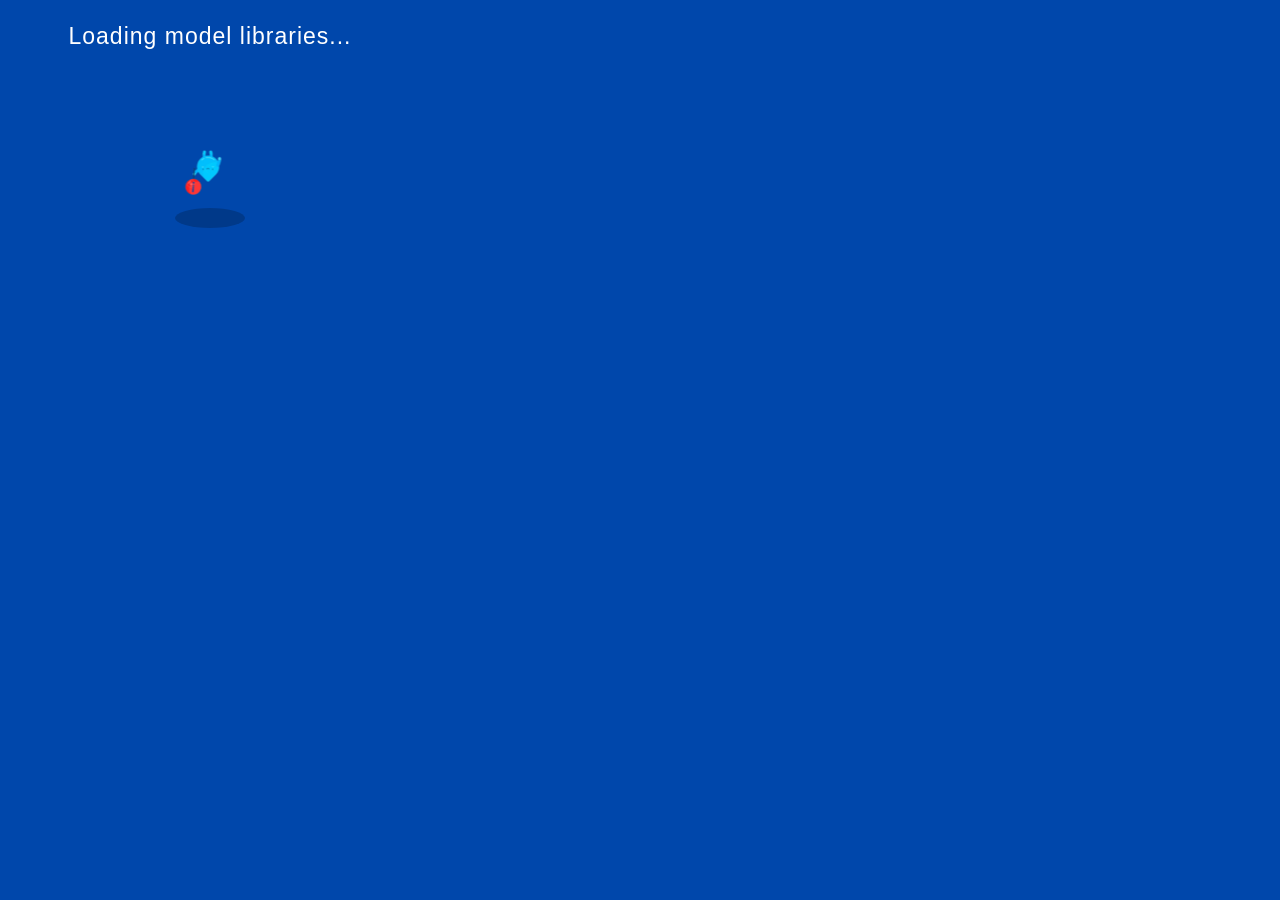
==== index.html @ 246b1ae7 "Initial commit on dev" ====
<!DOCTYPE html>
<html lang="en">
<head>
    <meta charset="UTF-8">
    <meta name="viewport" content="width=device-width, initial-scale=1.0">
    <title>Loading Animation</title>
    <link rel="stylesheet" href="styless.css">
</head>
<body>
    <div class="container">
        <div class="loading-text">Loading model libraries...</div>
        <div class="floating-i">
            <img src="waterdrop.png", alt="!" />
        </div>
        <div class="shadow"></div>
    </div>
    <script src="script.js"></script>
</body>
</html>
---- styless.css ----
body {
    height: 230px;
    width: 400px;
    margin: 0;
    padding: 10px;
    display: flex;
    justify-content: center;
    align-items: center;
    background-color: #0047AB;
    font-family: Arial, sans-serif;
}

.container {
    position: relative;
    display: flex;
    flex-direction: column;
    align-items: center;
    gap: 20px;
}

.loading-text {
    color: white;
    font-size: 23px;
    letter-spacing: 1px;
    animation: pulse 1.5s infinite;
    padding-bottom: 1px;
}

.floating-i {
    font-size: 8rem;
    color: white;
    font-style:normal;
    animation: float 3s ease-in-out infinite;
    position: relative;
    margin-top: 20px;
    margin-bottom: -50px;
   
}

.shadow {
    width: 70px;
    height: 20px;
    background: rgba(0, 0, 0, 0.2);
    border-radius: 50%;
    animation: shadow 3s ease-in-out infinite;
}

@keyframes float {
    0%, 100% {
        transform: rotate(0deg) translateY(0);
    }

    25% {
        transform: rotate(0deg) translateY(-10px) translateX(5px);
    }

    50% {
        transform: rotate(0deg) translateY(-15px);
    }

    75% {
        transform: rotate(0deg) translateY(-10px) translateX(-5px);
    }
}

@keyframes shadow {
    0%, 100% {
        transform: scale(1);
        opacity: 0.4;
    }

    25% {
        transform: scale(0.9);
        opacity: 0.3;
    }

    50% {
        transform: scale(0.8);
        opacity: 0.2;
    }

    75% {
        transform: scale(0.9);
        opacity: 0.3;
    }
}

@keyframes pulse {
    0%, 100% {
        opacity: 1;
    }

    50% {
        opacity: 0.5;
    }
}
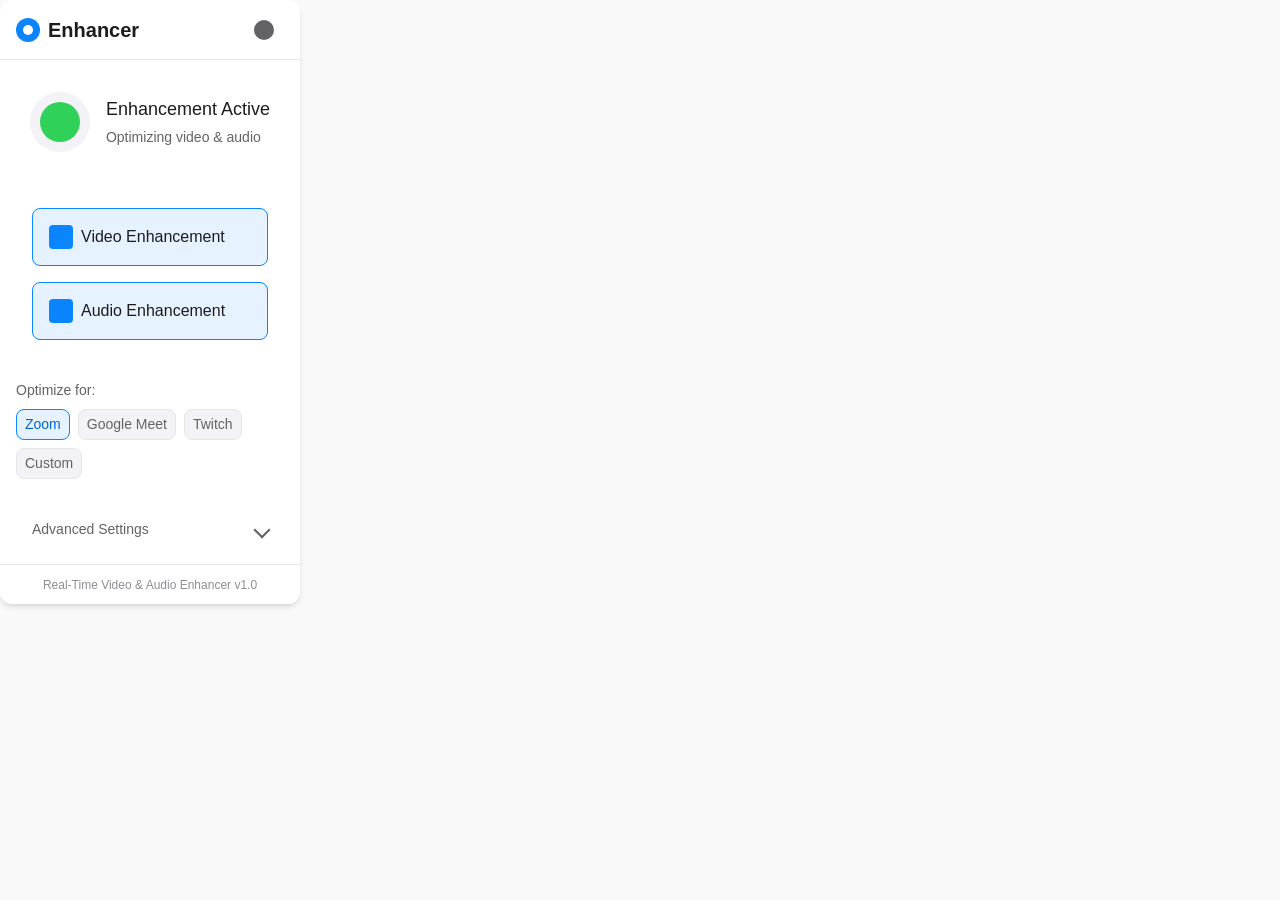
==== commit c1dab0e2: "commiting to check" ====
--- a/index.html
+++ b/index.html
@@ -1,19 +1,102 @@
-<!DOCTYPE html>
+<!doctype html>
 <html lang="en">
-<head>
-    <meta charset="UTF-8">
-    <meta name="viewport" content="width=device-width, initial-scale=1.0">
-    <title>Loading Animation</title>
-    <link rel="stylesheet" href="styless.css">
-</head>
-<body>
-    <div class="container">
-        <div class="loading-text">Loading model libraries...</div>
-        <div class="floating-i">
-            <img src="waterdrop.png", alt="!" />
+  <head>
+    <meta charset="UTF-8" />
+    <link rel="icon" type="image/svg+xml" href="/vite.svg" />
+    <meta name="viewport" content="width=device-width, initial-scale=1.0" />
+    <title>Real-Time Video & Audio Enhancer</title>
+    <link rel="stylesheet" href="styles/reset.css">
+    <link rel="stylesheet" href="styles/variables.css">
+    <link rel="stylesheet" href="styles/main.css">
+    <link rel="stylesheet" href="styles/components.css">
+    <link rel="stylesheet" href="styles/animations.css">
+    <link rel="stylesheet" href="styles/utilities.css">
+  </head>
+  <body>
+    <div class="app-container">
+      <header class="app-header">
+        <div class="logo">
+          <span class="logo-icon"></span>
+          <h1>Enhancer</h1>
         </div>
-        <div class="shadow"></div>
+        <button id="theme-toggle" class="theme-toggle" aria-label="Toggle theme">
+          <span class="icon-light"></span>
+          <span class="icon-dark"></span>
+        </button>
+      </header>
+      
+      <main class="app-main">
+        <section class="status-container">
+          <div class="status-indicator">
+            <div class="status-ring">
+              <div class="status-circle" id="statusCircle"></div>
+            </div>
+            <div class="status-text">
+              <h2 id="statusText">Enhancement Active</h2>
+              <p id="statusDetails">Optimizing video & audio</p>
+            </div>
+          </div>
+        </section>
+        
+        <section class="enhancement-controls">
+          <div class="control-group">
+            <button id="videoEnhancement" class="enhancement-button active">
+              <span class="enhancement-icon video-icon"></span>
+              <span class="enhancement-label">Video Enhancement</span>
+            </button>
+          </div>
+          
+          <div class="control-group">
+            <button id="audioEnhancement" class="enhancement-button active">
+              <span class="enhancement-icon audio-icon"></span>
+              <span class="enhancement-label">Audio Enhancement</span>
+            </button>
+          </div>
+        </section>
+        
+        <section class="platform-selector">
+          <h3>Optimize for:</h3>
+          <div class="platform-buttons">
+            <button class="platform-button active" data-platform="zoom">Zoom</button>
+            <button class="platform-button" data-platform="meet">Google Meet</button>
+            <button class="platform-button" data-platform="twitch">Twitch</button>
+            <button class="platform-button" data-platform="custom">Custom</button>
+          </div>
+        </section>
+        
+        <section class="advanced-settings-toggle">
+          <button id="advancedToggle" class="advanced-toggle">
+            <span>Advanced Settings</span>
+            <span class="toggle-icon"></span>
+          </button>
+        </section>
+        
+        <section id="advancedSettings" class="advanced-settings hidden">
+          <div class="settings-grid">
+            <div class="setting-group">
+              <h4>Video Quality</h4>
+              <div class="setting-control">
+                <label for="videoQuality">Resolution Enhancement (px)</label>
+                <input type="number" id="videoQuality" min="480" max="4096" step="1" value="1080" class="quality-input">
+              </div>
+            </div>
+            
+            <div class="setting-group">
+              <h4>Audio Quality</h4>
+              <div class="setting-control">
+                <label for="audioQuality">Sample Rate (Hz)</label>
+                <input type="number" id="audioQuality" min="8000" max="192000" step="100" value="48000" class="quality-input">
+              </div>
+            </div>
+          </div>
+        </section>
+      </main>
+      
+      <footer class="app-footer">
+        <p>Real-Time Video & Audio Enhancer v1.0</p>
+      </footer>
     </div>
-    <script src="script.js"></script>
-</body>
+    
+    <script type="module" src="js/main.js"></script>
+  </body>
 </html>
--- a/styles/variables.css
+++ b/styles/variables.css
@@ -0,0 +1,152 @@
+:root {
+  /* Color System */
+  
+  /* Primary Colors */
+  --color-primary-100: #E6F2FF;
+  --color-primary-200: #BFDFFF;
+  --color-primary-300: #80C2FF;
+  --color-primary-400: #4DA3FF;
+  --color-primary-500: #0A84FF; /* Main Primary */
+  --color-primary-600: #0064D1;
+  --color-primary-700: #0051AB;
+  
+  /* Accent Colors */
+  --color-accent-100: #EFEEFD;
+  --color-accent-200: #D1CEFB;
+  --color-accent-300: #A7A4F6;
+  --color-accent-400: #8380F0;
+  --color-accent-500: #5E5CE6; /* Main Accent */
+  --color-accent-600: #4745B3;
+  --color-accent-700: #363493;
+  
+  /* Neutral Colors */
+  --color-neutral-50: #F9F9F9;
+  --color-neutral-100: #F2F2F7;
+  --color-neutral-200: #E5E5EA;
+  --color-neutral-300: #D1D1D6;
+  --color-neutral-400: #C7C7CC;
+  --color-neutral-500: #AEAEB2;
+  --color-neutral-600: #8E8E93;
+  --color-neutral-700: #636366;
+  --color-neutral-800: #3A3A3C;
+  --color-neutral-900: #1C1C1E;
+  
+  /* Status Colors */
+  --color-success-100: #ECFBF1;
+  --color-success-500: #30D158; /* Main Success */
+  --color-success-700: #248A3D;
+  
+  --color-warning-100: #FFF9E6;
+  --color-warning-500: #FFD60A; /* Main Warning */
+  --color-warning-700: #B38600;
+  
+  --color-error-100: #FFEBEB;
+  --color-error-500: #FF453A; /* Main Error */
+  --color-error-700: #C9252D;
+  
+  /* Spacing System (8px) */
+  --space-1: 0.25rem; /* 4px */
+  --space-2: 0.5rem;  /* 8px */
+  --space-3: 1rem;    /* 16px */
+  --space-4: 1.5rem;  /* 24px */
+  --space-5: 2rem;    /* 32px */
+  --space-6: 3rem;    /* 48px */
+  --space-7: 4rem;    /* 64px */
+  --space-8: 6rem;    /* 96px */
+  
+  /* Typography */
+  --font-size-xs: 0.75rem;    /* 12px */
+  --font-size-sm: 0.875rem;   /* 14px */
+  --font-size-base: 1rem;     /* 16px */
+  --font-size-lg: 1.125rem;   /* 18px */
+  --font-size-xl: 1.25rem;    /* 20px */
+  --font-size-2xl: 1.5rem;    /* 24px */
+  --font-size-3xl: 1.875rem;  /* 30px */
+  
+  --font-weight-regular: 400;
+  --font-weight-medium: 500;
+  --font-weight-bold: 700;
+  
+  --line-height-tight: 1.2;
+  --line-height-normal: 1.5;
+  --line-height-loose: 1.75;
+  
+  /* Borders & Shadows */
+  --border-radius-sm: 0.25rem;  /* 4px */
+  --border-radius-md: 0.5rem;   /* 8px */
+  --border-radius-lg: 0.75rem;  /* 12px */
+  --border-radius-xl: 1rem;     /* 16px */
+  --border-radius-full: 9999px;
+  
+  --shadow-sm: 0 1px 2px 0 rgba(0, 0, 0, 0.05);
+  --shadow-md: 0 4px 6px -1px rgba(0, 0, 0, 0.1), 0 2px 4px -1px rgba(0, 0, 0, 0.06);
+  --shadow-lg: 0 10px 15px -3px rgba(0, 0, 0, 0.1), 0 4px 6px -2px rgba(0, 0, 0, 0.05);
+  
+  /* Effects */
+  --transition-fast: 150ms;
+  --transition-normal: 250ms;
+  --transition-slow: 350ms;
+  
+  /* Layout */
+  --header-height: 60px;
+  --footer-height: 40px;
+  --container-width: 360px;
+  
+  /* Z-Index Layers */
+  --z-index-modal: 100;
+  --z-index-popup: 90;
+  --z-index-header: 50;
+  --z-index-dropdown: 40;
+  --z-index-above: 20;
+  --z-index-default: 1;
+  --z-index-below: -1;
+  
+  /* Light Theme Colors */
+  --color-background: var(--color-neutral-50);
+  --color-surface: white;
+  --color-text-primary: var(--color-neutral-900);
+  --color-text-secondary: var(--color-neutral-700);
+  --color-text-tertiary: var(--color-neutral-600);
+  --color-border: var(--color-neutral-200);
+  --color-overlay: rgba(0, 0, 0, 0.1);
+  --color-shadow: rgba(0, 0, 0, 0.05);
+  --blur-background: saturate(180%) blur(20px);
+}
+
+/* Dark Theme Variables */
+[data-theme="dark"] {
+  --color-background: var(--color-neutral-900);
+  --color-surface: var(--color-neutral-800);
+  --color-text-primary: white;
+  --color-text-secondary: var(--color-neutral-300);
+  --color-text-tertiary: var(--color-neutral-500);
+  --color-border: var(--color-neutral-700);
+  --color-overlay: rgba(0, 0, 0, 0.4);
+  --color-shadow: rgba(0, 0, 0, 0.2);
+  --blur-background: saturate(180%) blur(20px);
+}
+
+/* Media Queries */
+@media (max-width: 320px) {
+  :root {
+    --container-width: 280px;
+  }
+}
+
+@media (min-width: 321px) and (max-width: 480px) {
+  :root {
+    --container-width: 320px;
+  }
+}
+
+@media (min-width: 481px) and (max-width: 768px) {
+  :root {
+    --container-width: 420px;
+  }
+}
+
+@media (min-width: 769px) {
+  :root {
+    --container-width: 480px;
+  }
+}
--- a/styles/main.css
+++ b/styles/main.css
@@ -0,0 +1,95 @@
+/* Main Styles */
+html {
+  font-size: 16px;
+}
+
+body {
+  width: 300px;
+  height: 500px;
+  background-color: var(--color-background);
+  color: var(--color-text-primary);
+  transition: background-color var(--transition-normal), color var(--transition-normal);
+  -webkit-font-smoothing: antialiased; 
+  -moz-osx-font-smoothing: grayscale;
+}
+
+.app-container {
+  width: var(--container-width);
+  max-width: 100%;
+  min-height: 100px;
+  margin: 0 auto;
+  background-color: var(--color-surface);
+  border-radius: var(--border-radius-lg);
+  box-shadow: var(--shadow-md);
+  overflow: hidden;
+  display: flex;
+  flex-direction: column;
+  position: relative;
+}
+
+/* Header */
+.app-header {
+  height: var(--header-height);
+  padding: var(--space-3);
+  display: flex;
+  align-items: center;
+  justify-content: space-between;
+  border-bottom: 1px solid var(--color-border);
+  position: relative;
+  z-index: var(--z-index-header);
+}
+
+.logo {
+  display: flex;
+  align-items: center;
+  gap: var(--space-2);
+}
+
+.logo-icon {
+  display: inline-block;
+  width: 24px;
+  height: 24px;
+  background-color: var(--color-primary-500);
+  border-radius: var(--border-radius-full);
+  position: relative;
+}
+
+.logo-icon::before {
+  content: "";
+  position: absolute;
+  top: 50%;
+  left: 50%;
+  transform: translate(-50%, -50%);
+  width: 10px;
+  height: 10px;
+  background-color: white;
+  border-radius: var(--border-radius-full);
+}
+
+.logo h1 {
+  font-size: var(--font-size-xl);
+  font-weight: var(--font-weight-bold);
+  color: var(--color-text-primary);
+}
+
+/* Main Content */
+.app-main {
+  flex: 1;
+  padding: var(--space-3);
+  overflow-y: auto;
+  display: flex;
+  flex-direction: column;
+  gap: var(--space-4);
+}
+
+/* Footer */
+.app-footer {
+  height: var(--footer-height);
+  padding: var(--space-2) var(--space-3);
+  display: flex;
+  align-items: center;
+  justify-content: center;
+  border-top: 1px solid var(--color-border);
+  font-size: var(--font-size-xs);
+  color: var(--color-text-tertiary);
+}
--- a/styles/components.css
+++ b/styles/components.css
@@ -0,0 +1,353 @@
+/* Status Indicator */
+.status-container {
+  display: flex;
+  flex-direction: column;
+  align-items: center;
+  gap: var(--space-3);
+  padding: var(--space-3) 0;
+}
+
+.status-indicator {
+  display: flex;
+  align-items: center;
+  gap: var(--space-3);
+}
+
+.status-ring {
+  width: 60px;
+  height: 60px;
+  border-radius: var(--border-radius-full);
+  background-color: var(--color-neutral-100);
+  display: flex;
+  align-items: center;
+  justify-content: center;
+  position: relative;
+}
+
+[data-theme="dark"] .status-ring {
+  background-color: var(--color-neutral-800);
+}
+
+.status-circle {
+  width: 40px;
+  height: 40px;
+  border-radius: var(--border-radius-full);
+  background-color: var(--color-success-500);
+  transition: background-color var(--transition-normal);
+}
+
+.status-circle.inactive {
+  background-color: var(--color-neutral-500);
+}
+
+.status-circle.warning {
+  background-color: var(--color-warning-500);
+}
+
+.status-text {
+  display: flex;
+  flex-direction: column;
+  gap: var(--space-1);
+}
+
+.status-text h2 {
+  font-size: var(--font-size-lg);
+  font-weight: var(--font-weight-medium);
+  color: var(--color-text-primary);
+}
+
+.status-text p {
+  font-size: var(--font-size-sm);
+  color: var(--color-text-secondary);
+}
+
+/* Enhancement Controls */
+.enhancement-controls {
+  display: flex;
+  flex-direction: column;
+  gap: var(--space-3);
+  padding: var(--space-3);
+}
+
+.control-group {
+  width: 100%;
+}
+
+.enhancement-button {
+  width: 100%;
+  padding: var(--space-3);
+  background-color: var(--color-neutral-100);
+  border: 1px solid var(--color-border);
+  border-radius: var(--border-radius-md);
+  display: flex;
+  align-items: center;
+  gap: var(--space-2);
+  cursor: pointer;
+  transition: all var(--transition-fast);
+}
+
+[data-theme="dark"] .enhancement-button {
+  background-color: var(--color-neutral-800);
+}
+
+.enhancement-button:hover {
+  background-color: var(--color-neutral-200);
+}
+
+[data-theme="dark"] .enhancement-button:hover {
+  background-color: var(--color-neutral-700);
+}
+
+.enhancement-button.active {
+  background-color: var(--color-primary-100);
+  border-color: var(--color-primary-500);
+}
+
+[data-theme="dark"] .enhancement-button.active {
+  background-color: rgba(10, 132, 255, 0.2);
+  border-color: var(--color-primary-400);
+}
+
+.enhancement-icon {
+  width: 24px;
+  height: 24px;
+  border-radius: var(--border-radius-sm);
+  background-color: var(--color-primary-500);
+}
+
+.enhancement-label {
+  font-size: var(--font-size-base);
+  font-weight: var(--font-weight-medium);
+  color: var(--color-text-primary);
+}
+
+/* Theme Toggle */
+.theme-toggle {
+  background: transparent;
+  border: none;
+  width: 40px;
+  height: 40px;
+  border-radius: var(--border-radius-full);
+  display: flex;
+  align-items: center;
+  justify-content: center;
+  cursor: pointer;
+  position: relative;
+  overflow: hidden;
+}
+
+.theme-toggle:hover {
+  background-color: var(--color-neutral-100);
+}
+
+[data-theme="dark"] .theme-toggle:hover {
+  background-color: var(--color-neutral-800);
+}
+
+.icon-light, .icon-dark {
+  position: absolute;
+  top: 50%;
+  left: 50%;
+  transform: translate(-50%, -50%);
+  width: 20px;
+  height: 20px;
+  transition: transform var(--transition-normal), opacity var(--transition-normal);
+}
+
+.icon-light {
+  background-color: var(--color-neutral-700);
+  border-radius: var(--border-radius-full);
+}
+
+[data-theme="dark"] .icon-light {
+  transform: translate(-50%, -50%) scale(0);
+  opacity: 0;
+}
+
+.icon-dark {
+  background-color: var(--color-neutral-400);
+  border-radius: var(--border-radius-full);
+  transform: translate(-50%, -50%) scale(0);
+  opacity: 0;
+}
+
+.icon-dark::before {
+  content: "";
+  position: absolute;
+  top: -4px;
+  left: 6px;
+  width: 16px;
+  height: 16px;
+  background-color: var(--color-surface);
+  border-radius: var(--border-radius-full);
+}
+
+[data-theme="dark"] .icon-dark {
+  transform: translate(-50%, -50%) scale(1);
+  opacity: 1;
+}
+
+/* Platform Selector */
+.platform-selector {
+  display: flex;
+  flex-direction: column;
+  gap: var(--space-2);
+}
+
+.platform-selector h3 {
+  font-size: var(--font-size-sm);
+  font-weight: var(--font-weight-medium);
+  color: var(--color-text-secondary);
+}
+
+.platform-buttons {
+  display: flex;
+  gap: var(--space-2);
+  flex-wrap: wrap;
+}
+
+.platform-button {
+  padding: var(--space-1) var(--space-2);
+  background-color: var(--color-neutral-100);
+  border: 1px solid var(--color-border);
+  border-radius: var(--border-radius-md);
+  font-size: var(--font-size-sm);
+  color: var(--color-text-secondary);
+  cursor: pointer;
+  transition: background-color var(--transition-fast), border-color var(--transition-fast), color var(--transition-fast);
+}
+
+[data-theme="dark"] .platform-button {
+  background-color: var(--color-neutral-800);
+}
+
+.platform-button:hover {
+  background-color: var(--color-neutral-200);
+}
+
+[data-theme="dark"] .platform-button:hover {
+  background-color: var(--color-neutral-700);
+}
+
+.platform-button.active {
+  background-color: var(--color-primary-100);
+  border-color: var(--color-primary-500);
+  color: var(--color-primary-600);
+}
+
+[data-theme="dark"] .platform-button.active {
+  background-color: rgba(10, 132, 255, 0.2);
+  color: var(--color-primary-400);
+}
+
+/* Advanced Settings */
+.advanced-settings-toggle {
+  padding-top: var(--space-2);
+}
+
+.advanced-toggle {
+  display: flex;
+  align-items: center;
+  justify-content: space-between;
+  width: 100%;
+  padding: var(--space-2) var(--space-3);
+  background-color: transparent;
+  border: none;
+  color: var(--color-text-secondary);
+  font-size: var(--font-size-sm);
+  font-weight: var(--font-weight-medium);
+  cursor: pointer;
+  transition: background-color var(--transition-fast);
+}
+
+.advanced-toggle:hover {
+  background-color: var(--color-neutral-100);
+}
+
+[data-theme="dark"] .advanced-toggle:hover {
+  background-color: var(--color-neutral-800);
+}
+
+.toggle-icon {
+  width: 12px;
+  height: 12px;
+  border-right: 2px solid var(--color-text-secondary);
+  border-bottom: 2px solid var(--color-text-secondary);
+  transform: rotate(45deg);
+  transition: transform var(--transition-fast);
+}
+
+.advanced-toggle[aria-expanded="true"] .toggle-icon {
+  transform: rotate(-135deg);
+}
+
+.advanced-settings {
+  padding: var(--space-3);
+  background-color: var(--color-neutral-50);
+  border-radius: var(--border-radius-md);
+  margin-top: var(--space-2);
+}
+
+[data-theme="dark"] .advanced-settings {
+  background-color: var(--color-neutral-900);
+}
+
+.settings-grid {
+  display: grid;
+  grid-template-columns: 1fr;
+  gap: var(--space-4);
+}
+
+@media (min-width: 481px) {
+  .settings-grid {
+    grid-template-columns: repeat(2, 1fr);
+  }
+}
+
+.setting-group {
+  display: flex;
+  flex-direction: column;
+  gap: var(--space-2);
+}
+
+.setting-group h4 {
+  font-size: var(--font-size-sm);
+  font-weight: var(--font-weight-medium);
+  color: var(--color-text-secondary);
+  margin-bottom: var(--space-1);
+}
+
+.setting-control {
+  display: flex;
+  flex-direction: column;
+  gap: var(--space-2);
+}
+
+.setting-control label {
+  font-size: var(--font-size-sm);
+  color: var(--color-text-primary);
+}
+
+.quality-input {
+  width: 100%;
+  padding: var(--space-2);
+  border: 1px solid var(--color-border);
+  border-radius: var(--border-radius-md);
+  background-color: var(--color-surface);
+  color: var(--color-text-primary);
+  font-size: var(--font-size-sm);
+}
+
+.quality-input:focus {
+  outline: none;
+  border-color: var(--color-primary-500);
+  box-shadow: 0 0 0 2px var(--color-primary-100);
+}
+
+[data-theme="dark"] .quality-input {
+  background-color: var(--color-neutral-800);
+}
+
+.hidden {
+  display: none;
+}
--- a/styles/animations.css
+++ b/styles/animations.css
@@ -0,0 +1,114 @@
+/* Animation Utilities */
+@keyframes pulse {
+  0% {
+    transform: scale(1);
+    opacity: 1;
+  }
+  50% {
+    transform: scale(1.1);
+    opacity: 0.8;
+  }
+  100% {
+    transform: scale(1);
+    opacity: 1;
+  }
+}
+
+@keyframes fadeIn {
+  from { opacity: 0; }
+  to { opacity: 1; }
+}
+
+@keyframes slideInUp {
+  from {
+    transform: translateY(20px);
+    opacity: 0;
+  }
+  to {
+    transform: translateY(0);
+    opacity: 1;
+  }
+}
+
+@keyframes slideInDown {
+  from {
+    transform: translateY(-20px);
+    opacity: 0;
+  }
+  to {
+    transform: translateY(0);
+    opacity: 1;
+  }
+}
+
+@keyframes rotate {
+  from { transform: rotate(0deg); }
+  to { transform: rotate(360deg); }
+}
+
+/* Status Animation */
+.status-circle.active {
+  animation: pulse 2s infinite ease-in-out;
+}
+
+/* Transition Classes */
+.fade-enter {
+  opacity: 0;
+}
+
+.fade-enter-active {
+  opacity: 1;
+  transition: opacity var(--transition-normal);
+}
+
+.fade-exit {
+  opacity: 1;
+}
+
+.fade-exit-active {
+  opacity: 0;
+  transition: opacity var(--transition-normal);
+}
+
+.slide-enter {
+  transform: translateY(20px);
+  opacity: 0;
+}
+
+.slide-enter-active {
+  transform: translateY(0);
+  opacity: 1;
+  transition: transform var(--transition-normal), opacity var(--transition-normal);
+}
+
+.slide-exit {
+  transform: translateY(0);
+  opacity: 1;
+}
+
+.slide-exit-active {
+  transform: translateY(20px);
+  opacity: 0;
+  transition: transform var(--transition-normal), opacity var(--transition-normal);
+}
+
+/* Advanced Settings Animation */
+.settings-reveal {
+  max-height: 0;
+  overflow: hidden;
+  transition: max-height var(--transition-normal) ease-in-out;
+}
+
+.settings-reveal.open {
+  max-height: 1000px; /* Large enough value to ensure content fits */
+}
+
+/* Button Animation */
+.button-press {
+  transform: scale(1);
+  transition: transform var(--transition-fast);
+}
+
+.button-press:active {
+  transform: scale(0.95);
+}
--- a/styles/utilities.css
+++ b/styles/utilities.css
@@ -0,0 +1,175 @@
+/* Utility Classes */
+
+/* Display */
+.block { display: block; }
+.inline-block { display: inline-block; }
+.inline { display: inline; }
+.flex { display: flex; }
+.inline-flex { display: inline-flex; }
+.grid { display: grid; }
+.hidden { display: none; }
+
+/* Flex Utilities */
+.flex-row { flex-direction: row; }
+.flex-col { flex-direction: column; }
+.flex-wrap { flex-wrap: wrap; }
+.flex-nowrap { flex-wrap: nowrap; }
+.items-start { align-items: flex-start; }
+.items-center { align-items: center; }
+.items-end { align-items: flex-end; }
+.justify-start { justify-content: flex-start; }
+.justify-center { justify-content: center; }
+.justify-end { justify-content: flex-end; }
+.justify-between { justify-content: space-between; }
+.justify-around { justify-content: space-around; }
+.justify-evenly { justify-content: space-evenly; }
+
+/* Spacing */
+.m-0 { margin: 0; }
+.m-1 { margin: var(--space-1); }
+.m-2 { margin: var(--space-2); }
+.m-3 { margin: var(--space-3); }
+.m-4 { margin: var(--space-4); }
+
+.mx-auto { margin-left: auto; margin-right: auto; }
+.mx-1 { margin-left: var(--space-1); margin-right: var(--space-1); }
+.mx-2 { margin-left: var(--space-2); margin-right: var(--space-2); }
+.mx-3 { margin-left: var(--space-3); margin-right: var(--space-3); }
+.mx-4 { margin-left: var(--space-4); margin-right: var(--space-4); }
+
+.my-1 { margin-top: var(--space-1); margin-bottom: var(--space-1); }
+.my-2 { margin-top: var(--space-2); margin-bottom: var(--space-2); }
+.my-3 { margin-top: var(--space-3); margin-bottom: var(--space-3); }
+.my-4 { margin-top: var(--space-4); margin-bottom: var(--space-4); }
+
+.mt-1 { margin-top: var(--space-1); }
+.mt-2 { margin-top: var(--space-2); }
+.mt-3 { margin-top: var(--space-3); }
+.mt-4 { margin-top: var(--space-4); }
+
+.mb-1 { margin-bottom: var(--space-1); }
+.mb-2 { margin-bottom: var(--space-2); }
+.mb-3 { margin-bottom: var(--space-3); }
+.mb-4 { margin-bottom: var(--space-4); }
+
+.ml-1 { margin-left: var(--space-1); }
+.ml-2 { margin-left: var(--space-2); }
+.ml-3 { margin-left: var(--space-3); }
+.ml-4 { margin-left: var(--space-4); }
+
+.mr-1 { margin-right: var(--space-1); }
+.mr-2 { margin-right: var(--space-2); }
+.mr-3 { margin-right: var(--space-3); }
+.mr-4 { margin-right: var(--space-4); }
+
+.p-0 { padding: 0; }
+.p-1 { padding: var(--space-1); }
+.p-2 { padding: var(--space-2); }
+.p-3 { padding: var(--space-3); }
+.p-4 { padding: var(--space-4); }
+
+.px-1 { padding-left: var(--space-1); padding-right: var(--space-1); }
+.px-2 { padding-left: var(--space-2); padding-right: var(--space-2); }
+.px-3 { padding-left: var(--space-3); padding-right: var(--space-3); }
+.px-4 { padding-left: var(--space-4); padding-right: var(--space-4); }
+
+.py-1 { padding-top: var(--space-1); padding-bottom: var(--space-1); }
+.py-2 { padding-top: var(--space-2); padding-bottom: var(--space-2); }
+.py-3 { padding-top: var(--space-3); padding-bottom: var(--space-3); }
+.py-4 { padding-top: var(--space-4); padding-bottom: var(--space-4); }
+
+/* Text */
+.text-xs { font-size: var(--font-size-xs); }
+.text-sm { font-size: var(--font-size-sm); }
+.text-base { font-size: var(--font-size-base); }
+.text-lg { font-size: var(--font-size-lg); }
+.text-xl { font-size: var(--font-size-xl); }
+.text-2xl { font-size: var(--font-size-2xl); }
+.text-3xl { font-size: var(--font-size-3xl); }
+
+.font-regular { font-weight: var(--font-weight-regular); }
+.font-medium { font-weight: var(--font-weight-medium); }
+.font-bold { font-weight: var(--font-weight-bold); }
+
+.text-left { text-align: left; }
+.text-center { text-align: center; }
+.text-right { text-align: right; }
+
+.text-primary { color: var(--color-text-primary); }
+.text-secondary { color: var(--color-text-secondary); }
+.text-tertiary { color: var(--color-text-tertiary); }
+
+/* Background Colors */
+.bg-transparent { background-color: transparent; }
+.bg-primary { background-color: var(--color-primary-500); }
+.bg-accent { background-color: var(--color-accent-500); }
+.bg-surface { background-color: var(--color-surface); }
+.bg-success { background-color: var(--color-success-500); }
+.bg-warning { background-color: var(--color-warning-500); }
+.bg-error { background-color: var(--color-error-500); }
+
+/* Borders */
+.rounded-sm { border-radius: var(--border-radius-sm); }
+.rounded-md { border-radius: var(--border-radius-md); }
+.rounded-lg { border-radius: var(--border-radius-lg); }
+.rounded-xl { border-radius: var(--border-radius-xl); }
+.rounded-full { border-radius: var(--border-radius-full); }
+
+.border { border: 1px solid var(--color-border); }
+.border-t { border-top: 1px solid var(--color-border); }
+.border-r { border-right: 1px solid var(--color-border); }
+.border-b { border-bottom: 1px solid var(--color-border); }
+.border-l { border-left: 1px solid var(--color-border); }
+
+/* Shadows */
+.shadow-sm { box-shadow: var(--shadow-sm); }
+.shadow-md { box-shadow: var(--shadow-md); }
+.shadow-lg { box-shadow: var(--shadow-lg); }
+
+/* Position */
+.relative { position: relative; }
+.absolute { position: absolute; }
+.fixed { position: fixed; }
+.sticky { position: sticky; }
+
+.inset-0 {
+  top: 0;
+  right: 0;
+  bottom: 0;
+  left: 0;
+}
+
+/* Responsive Visibility */
+@media (max-width: 480px) {
+  .hidden-xs { display: none; }
+}
+
+@media (min-width: 481px) and (max-width: 768px) {
+  .hidden-sm { display: none; }
+}
+
+@media (min-width: 769px) {
+  .hidden-md { display: none; }
+}
+
+/* Animations */
+.animate-pulse { animation: pulse 2s infinite; }
+.animate-fade-in { animation: fadeIn 0.3s ease-in-out; }
+.animate-slide-in-up { animation: slideInUp 0.3s ease-out; }
+.animate-slide-in-down { animation: slideInDown 0.3s ease-out; }
+.animate-rotate { animation: rotate 1s linear infinite; }
+
+/* Transitions */
+.transition-all { transition: all var(--transition-normal); }
+.transition-colors { transition: background-color var(--transition-normal), border-color var(--transition-normal), color var(--transition-normal); }
+.transition-opacity { transition: opacity var(--transition-normal); }
+.transition-transform { transition: transform var(--transition-normal); }
+
+.duration-fast { transition-duration: var(--transition-fast); }
+.duration-normal { transition-duration: var(--transition-normal); }
+.duration-slow { transition-duration: var(--transition-slow); }
+
+/* Cursor */
+.cursor-pointer { cursor: pointer; }
+.cursor-default { cursor: default; }
+.cursor-not-allowed { cursor: not-allowed; }
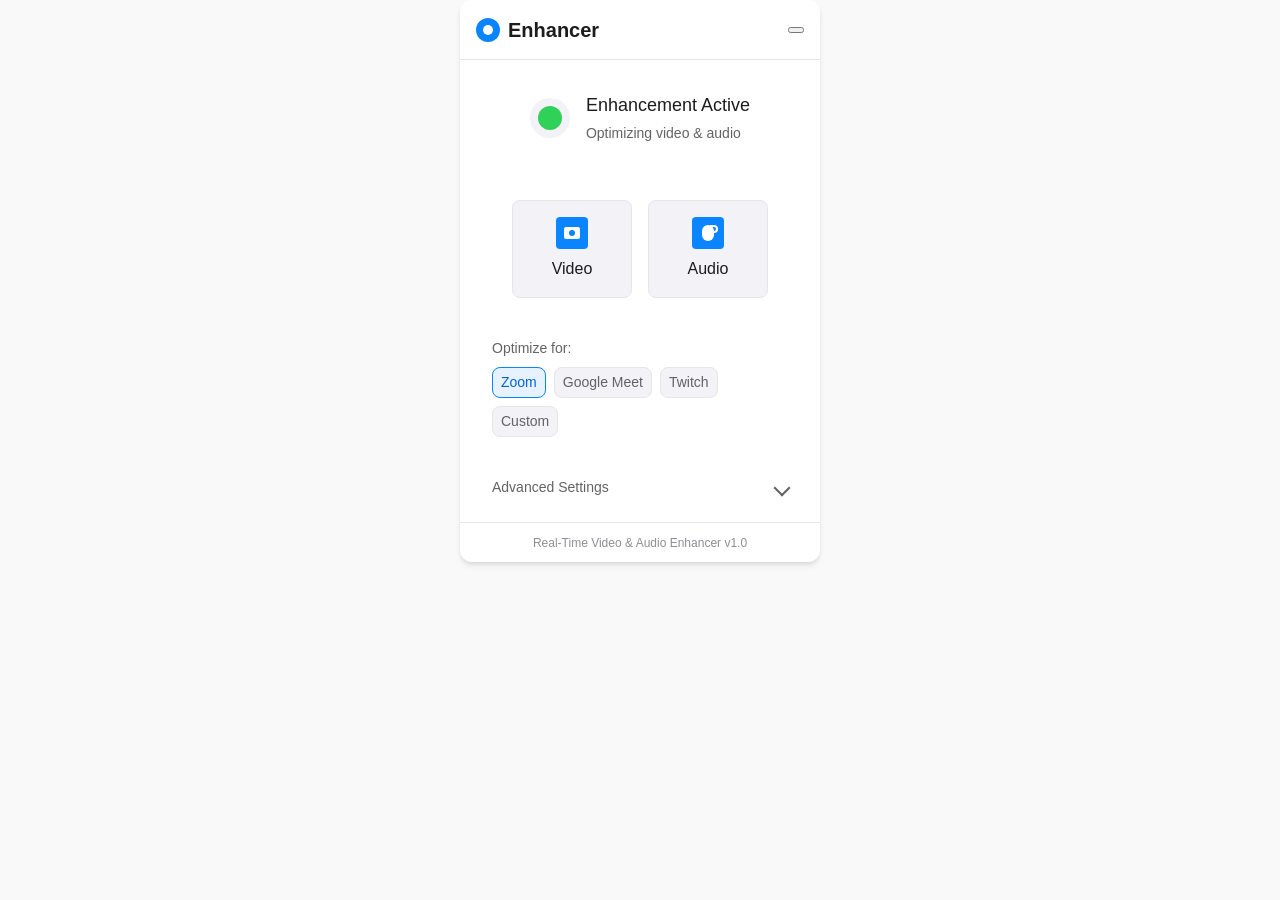
==== commit 7c8570a4: "your message" ====
--- a/index.html
+++ b/index.html
@@ -40,16 +40,13 @@
         
         <section class="enhancement-controls">
           <div class="control-group">
-            <button id="videoEnhancement" class="enhancement-button active">
+            <button id="videoEnhancement" class="enhancement-button">
               <span class="enhancement-icon video-icon"></span>
-              <span class="enhancement-label">Video Enhancement</span>
+              <span class="enhancement-label">Video</span>
             </button>
-          </div>
-          
-          <div class="control-group">
-            <button id="audioEnhancement" class="enhancement-button active">
+            <button id="audioEnhancement" class="enhancement-button">
               <span class="enhancement-icon audio-icon"></span>
-              <span class="enhancement-label">Audio Enhancement</span>
+              <span class="enhancement-label">Audio</span>
             </button>
           </div>
         </section>
--- a/styles/variables.css
+++ b/styles/variables.css
@@ -9,6 +9,7 @@
   --color-primary-500: #0A84FF; /* Main Primary */
   --color-primary-600: #0064D1;
   --color-primary-700: #0051AB;
+  --color-primary-rgb: 10, 132, 255;
   
   /* Accent Colors */
   --color-accent-100: #EFEEFD;
@@ -90,7 +91,7 @@
   /* Layout */
   --header-height: 60px;
   --footer-height: 40px;
-  --container-width: 360px;
+  --container-width: 280px;
   
   /* Z-Index Layers */
   --z-index-modal: 100;
@@ -129,24 +130,24 @@
 /* Media Queries */
 @media (max-width: 320px) {
   :root {
-    --container-width: 280px;
+    --container-width: 260px;
   }
 }
 
 @media (min-width: 321px) and (max-width: 480px) {
   :root {
-    --container-width: 320px;
+    --container-width: 280px;
   }
 }
 
 @media (min-width: 481px) and (max-width: 768px) {
   :root {
-    --container-width: 420px;
+    --container-width: 320px;
   }
 }
 
 @media (min-width: 769px) {
   :root {
-    --container-width: 480px;
+    --container-width: 360px;
   }
 }
--- a/styles/main.css
+++ b/styles/main.css
@@ -4,19 +4,17 @@
 }
 
 body {
-  width: 300px;
-  height: 500px;
   background-color: var(--color-background);
   color: var(--color-text-primary);
   transition: background-color var(--transition-normal), color var(--transition-normal);
-  -webkit-font-smoothing: antialiased; 
+  -webkit-font-smoothing: antialiased;
   -moz-osx-font-smoothing: grayscale;
 }
 
 .app-container {
   width: var(--container-width);
   max-width: 100%;
-  min-height: 100px;
+  min-height: 500px;
   margin: 0 auto;
   background-color: var(--color-surface);
   border-radius: var(--border-radius-lg);
--- a/styles/components.css
+++ b/styles/components.css
@@ -14,24 +14,24 @@
 }
 
 .status-ring {
-  width: 60px;
-  height: 60px;
-  border-radius: var(--border-radius-full);
-  background-color: var(--color-neutral-100);
-  display: flex;
-  align-items: center;
-  justify-content: center;
-  position: relative;
-}
-
-[data-theme="dark"] .status-ring {
-  background-color: var(--color-neutral-800);
-}
-
-.status-circle {
   width: 40px;
   height: 40px;
   border-radius: var(--border-radius-full);
+  background-color: var(--color-neutral-100);
+  display: flex;
+  align-items: center;
+  justify-content: center;
+  position: relative;
+}
+
+[data-theme="dark"] .status-ring {
+  background-color: var(--color-neutral-800);
+}
+
+.status-circle {
+  width: 24px;
+  height: 24px;
+  border-radius: var(--border-radius-full);
   background-color: var(--color-success-500);
   transition: background-color var(--transition-normal);
 }
@@ -63,23 +63,24 @@
 
 /* Enhancement Controls */
 .enhancement-controls {
-  display: flex;
-  flex-direction: column;
+  padding: var(--space-3);
+}
+
+.control-group {
+  display: flex;
   gap: var(--space-3);
-  padding: var(--space-3);
-}
-
-.control-group {
-  width: 100%;
+  justify-content: center;
 }
 
 .enhancement-button {
-  width: 100%;
+  flex: 1;
+  max-width: 120px;
   padding: var(--space-3);
   background-color: var(--color-neutral-100);
   border: 1px solid var(--color-border);
   border-radius: var(--border-radius-md);
   display: flex;
+  flex-direction: column;
   align-items: center;
   gap: var(--space-2);
   cursor: pointer;
@@ -92,6 +93,7 @@
 
 .enhancement-button:hover {
   background-color: var(--color-neutral-200);
+  transform: translateY(-1px);
 }
 
 [data-theme="dark"] .enhancement-button:hover {
@@ -109,82 +111,65 @@
 }
 
 .enhancement-icon {
-  width: 24px;
-  height: 24px;
+  width: 32px;
+  height: 32px;
   border-radius: var(--border-radius-sm);
   background-color: var(--color-primary-500);
-}
-
-.enhancement-label {
-  font-size: var(--font-size-base);
-  font-weight: var(--font-weight-medium);
-  color: var(--color-text-primary);
-}
-
-/* Theme Toggle */
-.theme-toggle {
-  background: transparent;
-  border: none;
-  width: 40px;
-  height: 40px;
-  border-radius: var(--border-radius-full);
-  display: flex;
-  align-items: center;
-  justify-content: center;
-  cursor: pointer;
   position: relative;
-  overflow: hidden;
-}
-
-.theme-toggle:hover {
-  background-color: var(--color-neutral-100);
-}
-
-[data-theme="dark"] .theme-toggle:hover {
-  background-color: var(--color-neutral-800);
-}
-
-.icon-light, .icon-dark {
+}
+
+.video-icon::before {
+  content: "";
   position: absolute;
   top: 50%;
   left: 50%;
   transform: translate(-50%, -50%);
-  width: 20px;
-  height: 20px;
-  transition: transform var(--transition-normal), opacity var(--transition-normal);
-}
-
-.icon-light {
-  background-color: var(--color-neutral-700);
-  border-radius: var(--border-radius-full);
-}
-
-[data-theme="dark"] .icon-light {
-  transform: translate(-50%, -50%) scale(0);
-  opacity: 0;
-}
-
-.icon-dark {
-  background-color: var(--color-neutral-400);
-  border-radius: var(--border-radius-full);
-  transform: translate(-50%, -50%) scale(0);
-  opacity: 0;
-}
-
-.icon-dark::before {
+  width: 16px;
+  height: 12px;
+  background-color: white;
+  border-radius: 2px;
+}
+
+.video-icon::after {
   content: "";
   position: absolute;
-  top: -4px;
-  left: 6px;
-  width: 16px;
+  top: 50%;
+  left: 50%;
+  transform: translate(-50%, -50%);
+  width: 6px;
+  height: 6px;
+  background-color: var(--color-primary-500);
+  border-radius: 50%;
+}
+
+.audio-icon::before {
+  content: "";
+  position: absolute;
+  top: 50%;
+  left: 50%;
+  transform: translate(-50%, -50%);
+  width: 12px;
   height: 16px;
-  background-color: var(--color-surface);
-  border-radius: var(--border-radius-full);
-}
-
-[data-theme="dark"] .icon-dark {
-  transform: translate(-50%, -50%) scale(1);
-  opacity: 1;
+  background-color: white;
+  border-radius: 6px;
+}
+
+.audio-icon::after {
+  content: "";
+  position: absolute;
+  top: 8px;
+  right: 6px;
+  width: 8px;
+  height: 8px;
+  border: 2px solid white;
+  border-left: 0;
+  border-radius: 0 6px 6px 0;
+}
+
+.enhancement-label {
+  font-size: var(--font-size-base);
+  font-weight: var(--font-weight-medium);
+  color: var(--color-text-primary);
 }
 
 /* Platform Selector */
@@ -192,6 +177,7 @@
   display: flex;
   flex-direction: column;
   gap: var(--space-2);
+  padding: 0 var(--space-3);
 }
 
 .platform-selector h3 {
@@ -214,7 +200,7 @@
   font-size: var(--font-size-sm);
   color: var(--color-text-secondary);
   cursor: pointer;
-  transition: background-color var(--transition-fast), border-color var(--transition-fast), color var(--transition-fast);
+  transition: all var(--transition-fast);
 }
 
 [data-theme="dark"] .platform-button {
@@ -223,6 +209,7 @@
 
 .platform-button:hover {
   background-color: var(--color-neutral-200);
+  transform: translateY(-1px);
 }
 
 [data-theme="dark"] .platform-button:hover {
@@ -285,7 +272,7 @@
   padding: var(--space-3);
   background-color: var(--color-neutral-50);
   border-radius: var(--border-radius-md);
-  margin-top: var(--space-2);
+  margin: var(--space-2) var(--space-3);
 }
 
 [data-theme="dark"] .advanced-settings {
@@ -296,12 +283,6 @@
   display: grid;
   grid-template-columns: 1fr;
   gap: var(--space-4);
-}
-
-@media (min-width: 481px) {
-  .settings-grid {
-    grid-template-columns: repeat(2, 1fr);
-  }
 }
 
 .setting-group {
--- a/styles/animations.css
+++ b/styles/animations.css
@@ -46,9 +46,94 @@
   to { transform: rotate(360deg); }
 }
 
+@keyframes bounce {
+  0%, 100% {
+    transform: translateY(0);
+  }
+  50% {
+    transform: translateY(-4px);
+  }
+}
+
+@keyframes ripple {
+  0% {
+    box-shadow: 0 0 0 0 rgba(var(--color-primary-rgb), 0.2);
+  }
+  100% {
+    box-shadow: 0 0 0 12px rgba(var(--color-primary-rgb), 0);
+  }
+}
+
 /* Status Animation */
 .status-circle.active {
   animation: pulse 2s infinite ease-in-out;
+}
+
+/* Enhancement Button Animations */
+.enhancement-button {
+  transition: all 0.3s cubic-bezier(0.4, 0, 0.2, 1);
+}
+
+.enhancement-button:hover {
+  transform: translateY(-2px);
+  box-shadow: 0 4px 12px rgba(0, 0, 0, 0.1);
+}
+
+.enhancement-button:active {
+  transform: translateY(0);
+}
+
+.enhancement-button.active .enhancement-icon {
+  animation: bounce 1s infinite ease-in-out;
+}
+
+/* Platform Button Animations */
+.platform-button {
+  transition: all 0.3s cubic-bezier(0.4, 0, 0.2, 1);
+}
+
+.platform-button:hover {
+  transform: translateY(-2px);
+  box-shadow: 0 4px 12px rgba(0, 0, 0, 0.1);
+}
+
+.platform-button:active {
+  transform: translateY(0);
+}
+
+.platform-button.active {
+  animation: ripple 1.5s infinite;
+}
+
+/* Advanced Settings Animation */
+.advanced-settings {
+  transition: all 0.3s cubic-bezier(0.4, 0, 0.2, 1);
+  transform-origin: top;
+}
+
+.advanced-settings.hidden {
+  transform: scaleY(0);
+  opacity: 0;
+}
+
+.advanced-settings:not(.hidden) {
+  transform: scaleY(1);
+  opacity: 1;
+}
+
+/* Toggle Icon Animation */
+.toggle-icon {
+  transition: transform 0.3s cubic-bezier(0.4, 0, 0.2, 1);
+}
+
+.advanced-toggle[aria-expanded="true"] .toggle-icon {
+  transform: rotate(-180deg);
+}
+
+/* Input Focus Animation */
+.quality-input:focus {
+  transform: scale(1.02);
+  transition: all 0.2s ease;
 }
 
 /* Transition Classes */
@@ -90,25 +175,4 @@
   transform: translateY(20px);
   opacity: 0;
   transition: transform var(--transition-normal), opacity var(--transition-normal);
-}
-
-/* Advanced Settings Animation */
-.settings-reveal {
-  max-height: 0;
-  overflow: hidden;
-  transition: max-height var(--transition-normal) ease-in-out;
-}
-
-.settings-reveal.open {
-  max-height: 1000px; /* Large enough value to ensure content fits */
-}
-
-/* Button Animation */
-.button-press {
-  transform: scale(1);
-  transition: transform var(--transition-fast);
-}
-
-.button-press:active {
-  transform: scale(0.95);
 }
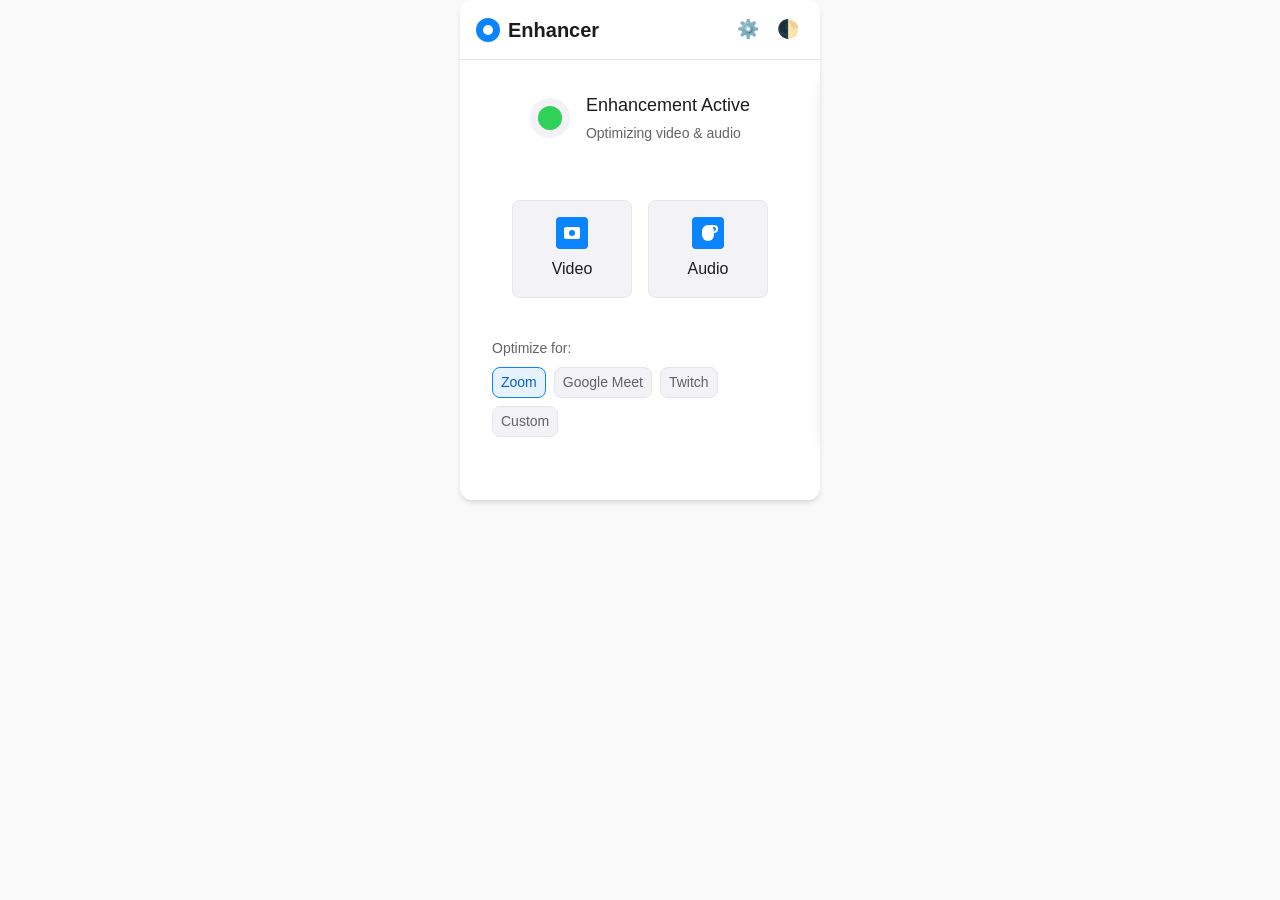
==== commit 1018a427: "youur message" ====
--- a/index.html
+++ b/index.html
@@ -19,13 +19,54 @@
           <span class="logo-icon"></span>
           <h1>Enhancer</h1>
         </div>
-        <button id="theme-toggle" class="theme-toggle" aria-label="Toggle theme">
-          <span class="icon-light"></span>
-          <span class="icon-dark"></span>
-        </button>
+        <div class="header-controls">
+          <button id="settingsToggle" class="icon-button" aria-label="Toggle settings">
+            <span class="icon-settings">⚙️</span>
+          </button>
+          <button id="themeToggle" class="icon-button" aria-label="Toggle theme">
+            <span class="icon-theme">🌓</span>
+          </button>
+        </div>
       </header>
       
       <main class="app-main">
+        <div id="settingsPanel" class="settings-panel">
+          <div class="settings-header">
+            <h3>Settings</h3>
+            <button id="closeSettings" class="icon-button" aria-label="Close settings">
+              <span class="icon-close">×</span>
+            </button>
+          </div>
+          <div class="settings-content">
+            <div class="settings-group">
+              <h4>Video Quality</h4>
+              <div class="setting-control">
+                <label for="videoQuality">Resolution Enhancement (px)</label>
+                <input type="number" id="videoQuality" min="480" max="4096" step="1" value="1080" class="quality-input">
+              </div>
+            </div>
+            <div class="settings-group">
+              <h4>Audio Quality</h4>
+              <div class="setting-control">
+                <label for="audioQuality">Sample Rate (Hz)</label>
+                <input type="number" id="audioQuality" min="8000" max="192000" step="100" value="48000" class="quality-input">
+              </div>
+            </div>
+            <div class="settings-group">
+              <label class="settings-label">
+                <input type="checkbox" class="settings-checkbox" id="autoStart">
+                Auto-start enhancement
+              </label>
+            </div>
+            <div class="settings-group">
+              <label class="settings-label">
+                <input type="checkbox" class="settings-checkbox" id="notifications">
+                Show notifications
+              </label>
+            </div>
+          </div>
+        </div>
+
         <section class="status-container">
           <div class="status-indicator">
             <div class="status-ring">
@@ -60,38 +101,7 @@
             <button class="platform-button" data-platform="custom">Custom</button>
           </div>
         </section>
-        
-        <section class="advanced-settings-toggle">
-          <button id="advancedToggle" class="advanced-toggle">
-            <span>Advanced Settings</span>
-            <span class="toggle-icon"></span>
-          </button>
-        </section>
-        
-        <section id="advancedSettings" class="advanced-settings hidden">
-          <div class="settings-grid">
-            <div class="setting-group">
-              <h4>Video Quality</h4>
-              <div class="setting-control">
-                <label for="videoQuality">Resolution Enhancement (px)</label>
-                <input type="number" id="videoQuality" min="480" max="4096" step="1" value="1080" class="quality-input">
-              </div>
-            </div>
-            
-            <div class="setting-group">
-              <h4>Audio Quality</h4>
-              <div class="setting-control">
-                <label for="audioQuality">Sample Rate (Hz)</label>
-                <input type="number" id="audioQuality" min="8000" max="192000" step="100" value="48000" class="quality-input">
-              </div>
-            </div>
-          </div>
-        </section>
       </main>
-      
-      <footer class="app-footer">
-        <p>Real-Time Video & Audio Enhancer v1.0</p>
-      </footer>
     </div>
     
     <script type="module" src="js/main.js"></script>
--- a/styles/components.css
+++ b/styles/components.css
@@ -331,4 +331,114 @@
 
 .hidden {
   display: none;
+}
+
+/* Settings Panel */
+.settings-panel {
+  position: absolute;
+  top: calc(var(--header-height) + 8px);
+  right: -280px;
+  width: 280px;
+  background-color: var(--color-surface);
+  border-radius: var(--border-radius-lg);
+  box-shadow: var(--shadow-lg);
+  border: 1px solid var(--color-border);
+  transition: right var(--transition-normal) cubic-bezier(0.4, 0, 0.2, 1);
+  z-index: var(--z-index-modal);
+}
+
+.settings-panel.open {
+  right: 8px;
+}
+
+.settings-header {
+  padding: var(--space-3);
+  display: flex;
+  align-items: center;
+  justify-content: space-between;
+  border-bottom: 1px solid var(--color-border);
+}
+
+.settings-header h3 {
+  font-size: var(--font-size-base);
+  font-weight: var(--font-weight-medium);
+  color: var(--color-text-primary);
+}
+
+.settings-content {
+  padding: var(--space-3);
+}
+
+.settings-group {
+  margin-bottom: var(--space-3);
+}
+
+.settings-group:last-child {
+  margin-bottom: 0;
+}
+
+.settings-label {
+  display: flex;
+  align-items: center;
+  gap: var(--space-2);
+  color: var(--color-text-primary);
+  font-size: var(--font-size-sm);
+  cursor: pointer;
+}
+
+.settings-checkbox {
+  width: 16px;
+  height: 16px;
+  border-radius: var(--border-radius-sm);
+  border: 2px solid var(--color-border);
+  appearance: none;
+  cursor: pointer;
+  transition: all var(--transition-fast);
+}
+
+.settings-checkbox:checked {
+  background-color: var(--color-primary-500);
+  border-color: var(--color-primary-500);
+}
+
+/* Header Controls */
+.header-controls {
+  display: flex;
+  gap: var(--space-2);
+}
+
+.icon-button {
+  width: 32px;
+  height: 32px;
+  border-radius: var(--border-radius-full);
+  border: none;
+  background: transparent;
+  cursor: pointer;
+  display: flex;
+  align-items: center;
+  justify-content: center;
+  transition: all var(--transition-fast);
+}
+
+.icon-button:hover {
+  background-color: var(--color-neutral-100);
+  transform: scale(1.1);
+}
+
+[data-theme="dark"] .icon-button:hover {
+  background-color: var(--color-neutral-800);
+}
+
+.icon-settings,
+.icon-theme,
+.icon-close {
+  font-size: 18px;
+  color: var(--color-text-secondary);
+  transition: color var(--transition-fast);
+}
+
+.icon-button:hover .icon-settings,
+.icon-button:hover .icon-theme,
+.icon-button:hover .icon-close {
+  color: var(--color-primary-500);
 }
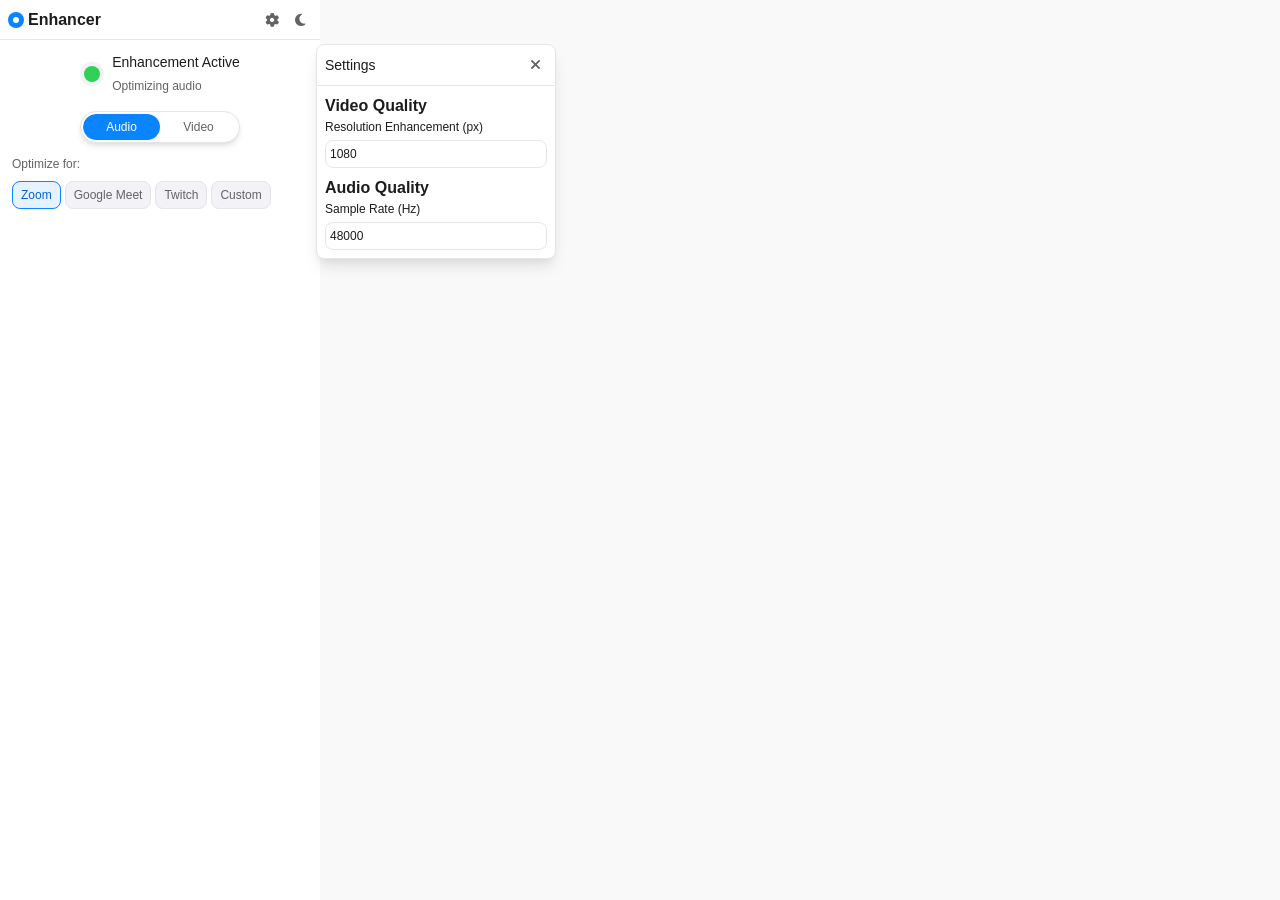
==== commit 193023b4: "your message" ====
--- a/index.html
+++ b/index.html
@@ -5,12 +5,14 @@
     <link rel="icon" type="image/svg+xml" href="/vite.svg" />
     <meta name="viewport" content="width=device-width, initial-scale=1.0" />
     <title>Real-Time Video & Audio Enhancer</title>
+    <link rel="stylesheet" href="https://cdnjs.cloudflare.com/ajax/libs/font-awesome/6.5.1/css/all.min.css">
     <link rel="stylesheet" href="styles/reset.css">
     <link rel="stylesheet" href="styles/variables.css">
     <link rel="stylesheet" href="styles/main.css">
     <link rel="stylesheet" href="styles/components.css">
     <link rel="stylesheet" href="styles/animations.css">
     <link rel="stylesheet" href="styles/utilities.css">
+    <link rel="stylesheet" href="styles/toggle.css">
   </head>
   <body>
     <div class="app-container">
@@ -21,10 +23,11 @@
         </div>
         <div class="header-controls">
           <button id="settingsToggle" class="icon-button" aria-label="Toggle settings">
-            <span class="icon-settings">⚙️</span>
+            <i class="fas fa-cog"></i>
           </button>
           <button id="themeToggle" class="icon-button" aria-label="Toggle theme">
-            <span class="icon-theme">🌓</span>
+            <i class="fas fa-sun light-icon"></i>
+            <i class="fas fa-moon dark-icon"></i>
           </button>
         </div>
       </header>
@@ -34,7 +37,7 @@
           <div class="settings-header">
             <h3>Settings</h3>
             <button id="closeSettings" class="icon-button" aria-label="Close settings">
-              <span class="icon-close">×</span>
+              <i class="fas fa-times"></i>
             </button>
           </div>
           <div class="settings-content">
@@ -51,18 +54,6 @@
                 <label for="audioQuality">Sample Rate (Hz)</label>
                 <input type="number" id="audioQuality" min="8000" max="192000" step="100" value="48000" class="quality-input">
               </div>
-            </div>
-            <div class="settings-group">
-              <label class="settings-label">
-                <input type="checkbox" class="settings-checkbox" id="autoStart">
-                Auto-start enhancement
-              </label>
-            </div>
-            <div class="settings-group">
-              <label class="settings-label">
-                <input type="checkbox" class="settings-checkbox" id="notifications">
-                Show notifications
-              </label>
             </div>
           </div>
         </div>
@@ -81,14 +72,15 @@
         
         <section class="enhancement-controls">
           <div class="control-group">
-            <button id="videoEnhancement" class="enhancement-button">
-              <span class="enhancement-icon video-icon"></span>
-              <span class="enhancement-label">Video</span>
-            </button>
-            <button id="audioEnhancement" class="enhancement-button">
-              <span class="enhancement-icon audio-icon"></span>
-              <span class="enhancement-label">Audio</span>
-            </button>
+            <div class="control">
+              <div class="control__track">
+                <input type="radio" name="enhancement" id="audio" checked>
+                <label for="audio">Audio</label>
+                <input type="radio" name="enhancement" id="video">
+                <label for="video">Video</label>
+                <div class="indicator"></div>
+              </div>
+            </div>
           </div>
         </section>
         
--- a/styles/variables.css
+++ b/styles/variables.css
@@ -89,9 +89,9 @@
   --transition-slow: 350ms;
   
   /* Layout */
-  --header-height: 60px;
-  --footer-height: 40px;
-  --container-width: 280px;
+  --header-height: 48px;
+  --footer-height: 32px;
+  --container-width: 320px;
   
   /* Z-Index Layers */
   --z-index-modal: 100;
@@ -130,24 +130,6 @@
 /* Media Queries */
 @media (max-width: 320px) {
   :root {
-    --container-width: 260px;
-  }
-}
-
-@media (min-width: 321px) and (max-width: 480px) {
-  :root {
     --container-width: 280px;
   }
-}
-
-@media (min-width: 481px) and (max-width: 768px) {
-  :root {
-    --container-width: 320px;
-  }
-}
-
-@media (min-width: 769px) {
-  :root {
-    --container-width: 360px;
-  }
 }
--- a/styles/main.css
+++ b/styles/main.css
@@ -1,4 +1,3 @@
-/* Main Styles */
 html {
   font-size: 16px;
 }
@@ -9,26 +8,24 @@
   transition: background-color var(--transition-normal), color var(--transition-normal);
   -webkit-font-smoothing: antialiased;
   -moz-osx-font-smoothing: grayscale;
+  width: 320px;
+  height: 400px;
+  margin: 0;
+  overflow: hidden;
 }
 
 .app-container {
-  width: var(--container-width);
-  max-width: 100%;
-  min-height: 500px;
-  margin: 0 auto;
+  width: 100%;
+  height: 100%;
   background-color: var(--color-surface);
-  border-radius: var(--border-radius-lg);
-  box-shadow: var(--shadow-md);
-  overflow: hidden;
   display: flex;
   flex-direction: column;
   position: relative;
 }
 
-/* Header */
 .app-header {
-  height: var(--header-height);
-  padding: var(--space-3);
+  height: 40px;
+  padding: var(--space-2);
   display: flex;
   align-items: center;
   justify-content: space-between;
@@ -40,13 +37,13 @@
 .logo {
   display: flex;
   align-items: center;
-  gap: var(--space-2);
+  gap: var(--space-1);
 }
 
 .logo-icon {
   display: inline-block;
-  width: 24px;
-  height: 24px;
+  width: 16px;
+  height: 16px;
   background-color: var(--color-primary-500);
   border-radius: var(--border-radius-full);
   position: relative;
@@ -58,36 +55,23 @@
   top: 50%;
   left: 50%;
   transform: translate(-50%, -50%);
-  width: 10px;
-  height: 10px;
+  width: 6px;
+  height: 6px;
   background-color: white;
   border-radius: var(--border-radius-full);
 }
 
 .logo h1 {
-  font-size: var(--font-size-xl);
+  font-size: var(--font-size-base);
   font-weight: var(--font-weight-bold);
   color: var(--color-text-primary);
 }
 
-/* Main Content */
 .app-main {
   flex: 1;
-  padding: var(--space-3);
+  padding: var(--space-2);
   overflow-y: auto;
   display: flex;
   flex-direction: column;
-  gap: var(--space-4);
-}
-
-/* Footer */
-.app-footer {
-  height: var(--footer-height);
-  padding: var(--space-2) var(--space-3);
-  display: flex;
-  align-items: center;
-  justify-content: center;
-  border-top: 1px solid var(--color-border);
-  font-size: var(--font-size-xs);
-  color: var(--color-text-tertiary);
+  gap: var(--space-2);
 }
--- a/styles/components.css
+++ b/styles/components.css
@@ -1,37 +1,37 @@
-/* Status Indicator */
+/* Status Container Styles */
 .status-container {
   display: flex;
   flex-direction: column;
   align-items: center;
-  gap: var(--space-3);
-  padding: var(--space-3) 0;
+  gap: var(--space-2);
+  padding: var(--space-1) 0;
 }
 
 .status-indicator {
   display: flex;
   align-items: center;
-  gap: var(--space-3);
+  gap: var(--space-2);
 }
 
 .status-ring {
-  width: 40px;
-  height: 40px;
-  border-radius: var(--border-radius-full);
-  background-color: var(--color-neutral-100);
-  display: flex;
-  align-items: center;
-  justify-content: center;
-  position: relative;
-}
-
-[data-theme="dark"] .status-ring {
-  background-color: var(--color-neutral-800);
-}
-
-.status-circle {
   width: 24px;
   height: 24px;
   border-radius: var(--border-radius-full);
+  background-color: var(--color-neutral-100);
+  display: flex;
+  align-items: center;
+  justify-content: center;
+  position: relative;
+}
+
+[data-theme="dark"] .status-ring {
+  background-color: var(--color-neutral-800);
+}
+
+.status-circle {
+  width: 16px;
+  height: 16px;
+  border-radius: var(--border-radius-full);
   background-color: var(--color-success-500);
   transition: background-color var(--transition-normal);
 }
@@ -51,144 +51,42 @@
 }
 
 .status-text h2 {
-  font-size: var(--font-size-lg);
-  font-weight: var(--font-weight-medium);
-  color: var(--color-text-primary);
-}
-
-.status-text p {
-  font-size: var(--font-size-sm);
-  color: var(--color-text-secondary);
-}
-
-/* Enhancement Controls */
-.enhancement-controls {
-  padding: var(--space-3);
-}
-
-.control-group {
-  display: flex;
-  gap: var(--space-3);
-  justify-content: center;
-}
-
-.enhancement-button {
-  flex: 1;
-  max-width: 120px;
-  padding: var(--space-3);
-  background-color: var(--color-neutral-100);
-  border: 1px solid var(--color-border);
-  border-radius: var(--border-radius-md);
-  display: flex;
-  flex-direction: column;
-  align-items: center;
-  gap: var(--space-2);
-  cursor: pointer;
-  transition: all var(--transition-fast);
-}
-
-[data-theme="dark"] .enhancement-button {
-  background-color: var(--color-neutral-800);
-}
-
-.enhancement-button:hover {
-  background-color: var(--color-neutral-200);
-  transform: translateY(-1px);
-}
-
-[data-theme="dark"] .enhancement-button:hover {
-  background-color: var(--color-neutral-700);
-}
-
-.enhancement-button.active {
-  background-color: var(--color-primary-100);
-  border-color: var(--color-primary-500);
-}
-
-[data-theme="dark"] .enhancement-button.active {
-  background-color: rgba(10, 132, 255, 0.2);
-  border-color: var(--color-primary-400);
-}
-
-.enhancement-icon {
-  width: 32px;
-  height: 32px;
-  border-radius: var(--border-radius-sm);
-  background-color: var(--color-primary-500);
-  position: relative;
-}
-
-.video-icon::before {
-  content: "";
-  position: absolute;
-  top: 50%;
-  left: 50%;
-  transform: translate(-50%, -50%);
-  width: 16px;
-  height: 12px;
-  background-color: white;
-  border-radius: 2px;
-}
-
-.video-icon::after {
-  content: "";
-  position: absolute;
-  top: 50%;
-  left: 50%;
-  transform: translate(-50%, -50%);
-  width: 6px;
-  height: 6px;
-  background-color: var(--color-primary-500);
-  border-radius: 50%;
-}
-
-.audio-icon::before {
-  content: "";
-  position: absolute;
-  top: 50%;
-  left: 50%;
-  transform: translate(-50%, -50%);
-  width: 12px;
-  height: 16px;
-  background-color: white;
-  border-radius: 6px;
-}
-
-.audio-icon::after {
-  content: "";
-  position: absolute;
-  top: 8px;
-  right: 6px;
-  width: 8px;
-  height: 8px;
-  border: 2px solid white;
-  border-left: 0;
-  border-radius: 0 6px 6px 0;
-}
-
-.enhancement-label {
-  font-size: var(--font-size-base);
-  font-weight: var(--font-weight-medium);
-  color: var(--color-text-primary);
-}
-
-/* Platform Selector */
-.platform-selector {
-  display: flex;
-  flex-direction: column;
-  gap: var(--space-2);
-  padding: 0 var(--space-3);
-}
-
-.platform-selector h3 {
   font-size: var(--font-size-sm);
   font-weight: var(--font-weight-medium);
+  color: var(--color-text-primary);
+}
+
+.status-text p {
+  font-size: var(--font-size-xs);
+  color: var(--color-text-secondary);
+}
+
+.enhancement-controls {
+  padding: var(--space-1);
+}
+
+.control-group {
+  display: flex;
+  gap: var(--space-2);
+  justify-content: center;
+}
+
+.platform-selector {
+  display: flex;
+  flex-direction: column;
+  gap: var(--space-2);
+  padding: 0 var(--space-1);
+}
+
+.platform-selector h3 {
+  font-size: var(--font-size-xs);
+  font-weight: var(--font-weight-medium);
   color: var(--color-text-secondary);
 }
 
 .platform-buttons {
   display: flex;
-  gap: var(--space-2);
+  gap: var(--space-1);
   flex-wrap: wrap;
 }
 
@@ -197,7 +95,7 @@
   background-color: var(--color-neutral-100);
   border: 1px solid var(--color-border);
   border-radius: var(--border-radius-md);
-  font-size: var(--font-size-sm);
+  font-size: var(--font-size-xs);
   color: var(--color-text-secondary);
   cursor: pointer;
   transition: all var(--transition-fast);
@@ -227,96 +125,73 @@
   color: var(--color-primary-400);
 }
 
-/* Advanced Settings */
-.advanced-settings-toggle {
-  padding-top: var(--space-2);
-}
-
-.advanced-toggle {
+/* Settings Panel */
+.settings-panel {
+  position: absolute;
+  top: 40px;
+  right: -240px;
+  width: 240px;
+  height: auto;
+  max-height: 300px;
+  background-color: var(--color-surface);
+  border: 1px solid var(--color-border);
+  border-radius: var(--border-radius-md);
+  transition: right var(--transition-normal) cubic-bezier(0.4, 0, 0.2, 1);
+  z-index: var(--z-index-modal);
+  overflow-y: auto;
+  box-shadow: var(--shadow-lg);
+  margin: 4px;
+}
+
+.settings-panel.open {
+  right: 0;
+}
+
+.settings-header {
+  padding: var(--space-2);
   display: flex;
   align-items: center;
   justify-content: space-between;
-  width: 100%;
-  padding: var(--space-2) var(--space-3);
-  background-color: transparent;
-  border: none;
-  color: var(--color-text-secondary);
+  border-bottom: 1px solid var(--color-border);
+}
+
+.settings-header h3 {
   font-size: var(--font-size-sm);
   font-weight: var(--font-weight-medium);
-  cursor: pointer;
-  transition: background-color var(--transition-fast);
-}
-
-.advanced-toggle:hover {
-  background-color: var(--color-neutral-100);
-}
-
-[data-theme="dark"] .advanced-toggle:hover {
-  background-color: var(--color-neutral-800);
-}
-
-.toggle-icon {
-  width: 12px;
-  height: 12px;
-  border-right: 2px solid var(--color-text-secondary);
-  border-bottom: 2px solid var(--color-text-secondary);
-  transform: rotate(45deg);
-  transition: transform var(--transition-fast);
-}
-
-.advanced-toggle[aria-expanded="true"] .toggle-icon {
-  transform: rotate(-135deg);
-}
-
-.advanced-settings {
-  padding: var(--space-3);
-  background-color: var(--color-neutral-50);
-  border-radius: var(--border-radius-md);
-  margin: var(--space-2) var(--space-3);
-}
-
-[data-theme="dark"] .advanced-settings {
-  background-color: var(--color-neutral-900);
-}
-
-.settings-grid {
-  display: grid;
-  grid-template-columns: 1fr;
-  gap: var(--space-4);
-}
-
-.setting-group {
-  display: flex;
-  flex-direction: column;
-  gap: var(--space-2);
-}
-
-.setting-group h4 {
-  font-size: var(--font-size-sm);
-  font-weight: var(--font-weight-medium);
-  color: var(--color-text-secondary);
-  margin-bottom: var(--space-1);
+  color: var(--color-text-primary);
+}
+
+.settings-content {
+  padding: var(--space-2);
+}
+
+.settings-group {
+  margin-bottom: var(--space-2);
+}
+
+.settings-group:last-child {
+  margin-bottom: 0;
 }
 
 .setting-control {
   display: flex;
   flex-direction: column;
-  gap: var(--space-2);
+  gap: var(--space-1);
 }
 
 .setting-control label {
-  font-size: var(--font-size-sm);
+  font-size: var(--font-size-xs);
   color: var(--color-text-primary);
 }
 
 .quality-input {
   width: 100%;
-  padding: var(--space-2);
+  padding: var(--space-1);
   border: 1px solid var(--color-border);
   border-radius: var(--border-radius-md);
   background-color: var(--color-surface);
   color: var(--color-text-primary);
-  font-size: var(--font-size-sm);
+  font-size: var(--font-size-xs);
 }
 
 .quality-input:focus {
@@ -329,87 +204,14 @@
   background-color: var(--color-neutral-800);
 }
 
-.hidden {
-  display: none;
-}
-
-/* Settings Panel */
-.settings-panel {
-  position: absolute;
-  top: calc(var(--header-height) + 8px);
-  right: -280px;
-  width: 280px;
-  background-color: var(--color-surface);
-  border-radius: var(--border-radius-lg);
-  box-shadow: var(--shadow-lg);
-  border: 1px solid var(--color-border);
-  transition: right var(--transition-normal) cubic-bezier(0.4, 0, 0.2, 1);
-  z-index: var(--z-index-modal);
-}
-
-.settings-panel.open {
-  right: 8px;
-}
-
-.settings-header {
-  padding: var(--space-3);
-  display: flex;
-  align-items: center;
-  justify-content: space-between;
-  border-bottom: 1px solid var(--color-border);
-}
-
-.settings-header h3 {
-  font-size: var(--font-size-base);
-  font-weight: var(--font-weight-medium);
-  color: var(--color-text-primary);
-}
-
-.settings-content {
-  padding: var(--space-3);
-}
-
-.settings-group {
-  margin-bottom: var(--space-3);
-}
-
-.settings-group:last-child {
-  margin-bottom: 0;
-}
-
-.settings-label {
-  display: flex;
-  align-items: center;
-  gap: var(--space-2);
-  color: var(--color-text-primary);
-  font-size: var(--font-size-sm);
-  cursor: pointer;
-}
-
-.settings-checkbox {
-  width: 16px;
-  height: 16px;
-  border-radius: var(--border-radius-sm);
-  border: 2px solid var(--color-border);
-  appearance: none;
-  cursor: pointer;
-  transition: all var(--transition-fast);
-}
-
-.settings-checkbox:checked {
-  background-color: var(--color-primary-500);
-  border-color: var(--color-primary-500);
-}
-
-/* Header Controls */
 .header-controls {
   display: flex;
-  gap: var(--space-2);
+  gap: var(--space-1);
 }
 
 .icon-button {
-  width: 32px;
-  height: 32px;
+  width: 24px;
+  height: 24px;
   border-radius: var(--border-radius-full);
   border: none;
   background: transparent;
@@ -418,27 +220,48 @@
   align-items: center;
   justify-content: center;
   transition: all var(--transition-fast);
+  color: var(--color-text-secondary);
 }
 
 .icon-button:hover {
   background-color: var(--color-neutral-100);
   transform: scale(1.1);
+  color: var(--color-primary-500);
 }
 
 [data-theme="dark"] .icon-button:hover {
   background-color: var(--color-neutral-800);
 }
 
-.icon-settings,
-.icon-theme,
-.icon-close {
-  font-size: 18px;
-  color: var(--color-text-secondary);
-  transition: color var(--transition-fast);
-}
-
-.icon-button:hover .icon-settings,
-.icon-button:hover .icon-theme,
-.icon-button:hover .icon-close {
-  color: var(--color-primary-500);
+.icon-button i {
+  font-size: 14px;
+  transition: transform var(--transition-normal);
+}
+
+.light-icon {
+  display: none;
+}
+
+.dark-icon {
+  display: block;
+}
+
+[data-theme="dark"] .light-icon {
+  display: block;
+}
+
+[data-theme="dark"] .dark-icon {
+  display: none;
+}
+
+#themeToggle:hover i {
+  animation: rotate 0.5s ease-in-out;
+}
+
+#settingsToggle:hover i {
+  animation: bounce 0.5s ease-in-out;
+}
+
+.rotate {
+  animation: rotate 0.3s ease-in-out;
 }
--- a/styles/toggle.css
+++ b/styles/toggle.css
@@ -0,0 +1,71 @@
+.control {
+  position: relative;
+  width: 160px;
+  height: 32px;
+  background: var(--color-surface);
+  border-radius: 100px;
+  border: 1px solid var(--color-border);
+  padding: 2px;
+  box-shadow: var(--shadow-md);
+  margin: 0 auto;
+}
+
+.control__track {
+  display: grid;
+  grid-template-columns: 1fr 1fr;
+  width: 100%;
+  height: 100%;
+  position: relative;
+  border-radius: 100px;
+  overflow: hidden;
+}
+
+.indicator {
+  position: absolute;
+  width: 50%;
+  height: 100%;
+  background: var(--color-primary-500);
+  border-radius: 100px;
+  transition: transform 0.3s var(--transition-normal);
+}
+
+.control__track input[type="radio"] {
+  position: absolute;
+  opacity: 0;
+  width: 0;
+  height: 0;
+}
+
+.control__track label {
+  display: grid;
+  place-items: center;
+  cursor: pointer;
+  font-size: var(--font-size-xs);
+  color: var(--color-text-secondary);
+  z-index: 1;
+  transition: color 0.3s var(--transition-normal);
+}
+
+.control__track input[type="radio"]:checked + label {
+  color: var(--color-surface);
+}
+
+#audio:checked ~ .indicator {
+  transform: translateX(0);
+}
+
+#video:checked ~ .indicator {
+  transform: translateX(100%);
+}
+
+[data-theme="dark"] .control {
+  background: var(--color-neutral-800);
+}
+
+[data-theme="dark"] .control__track label {
+  color: var(--color-text-tertiary);
+}
+
+[data-theme="dark"] .control__track input[type="radio"]:checked + label {
+  color: var(--color-surface);
+}
